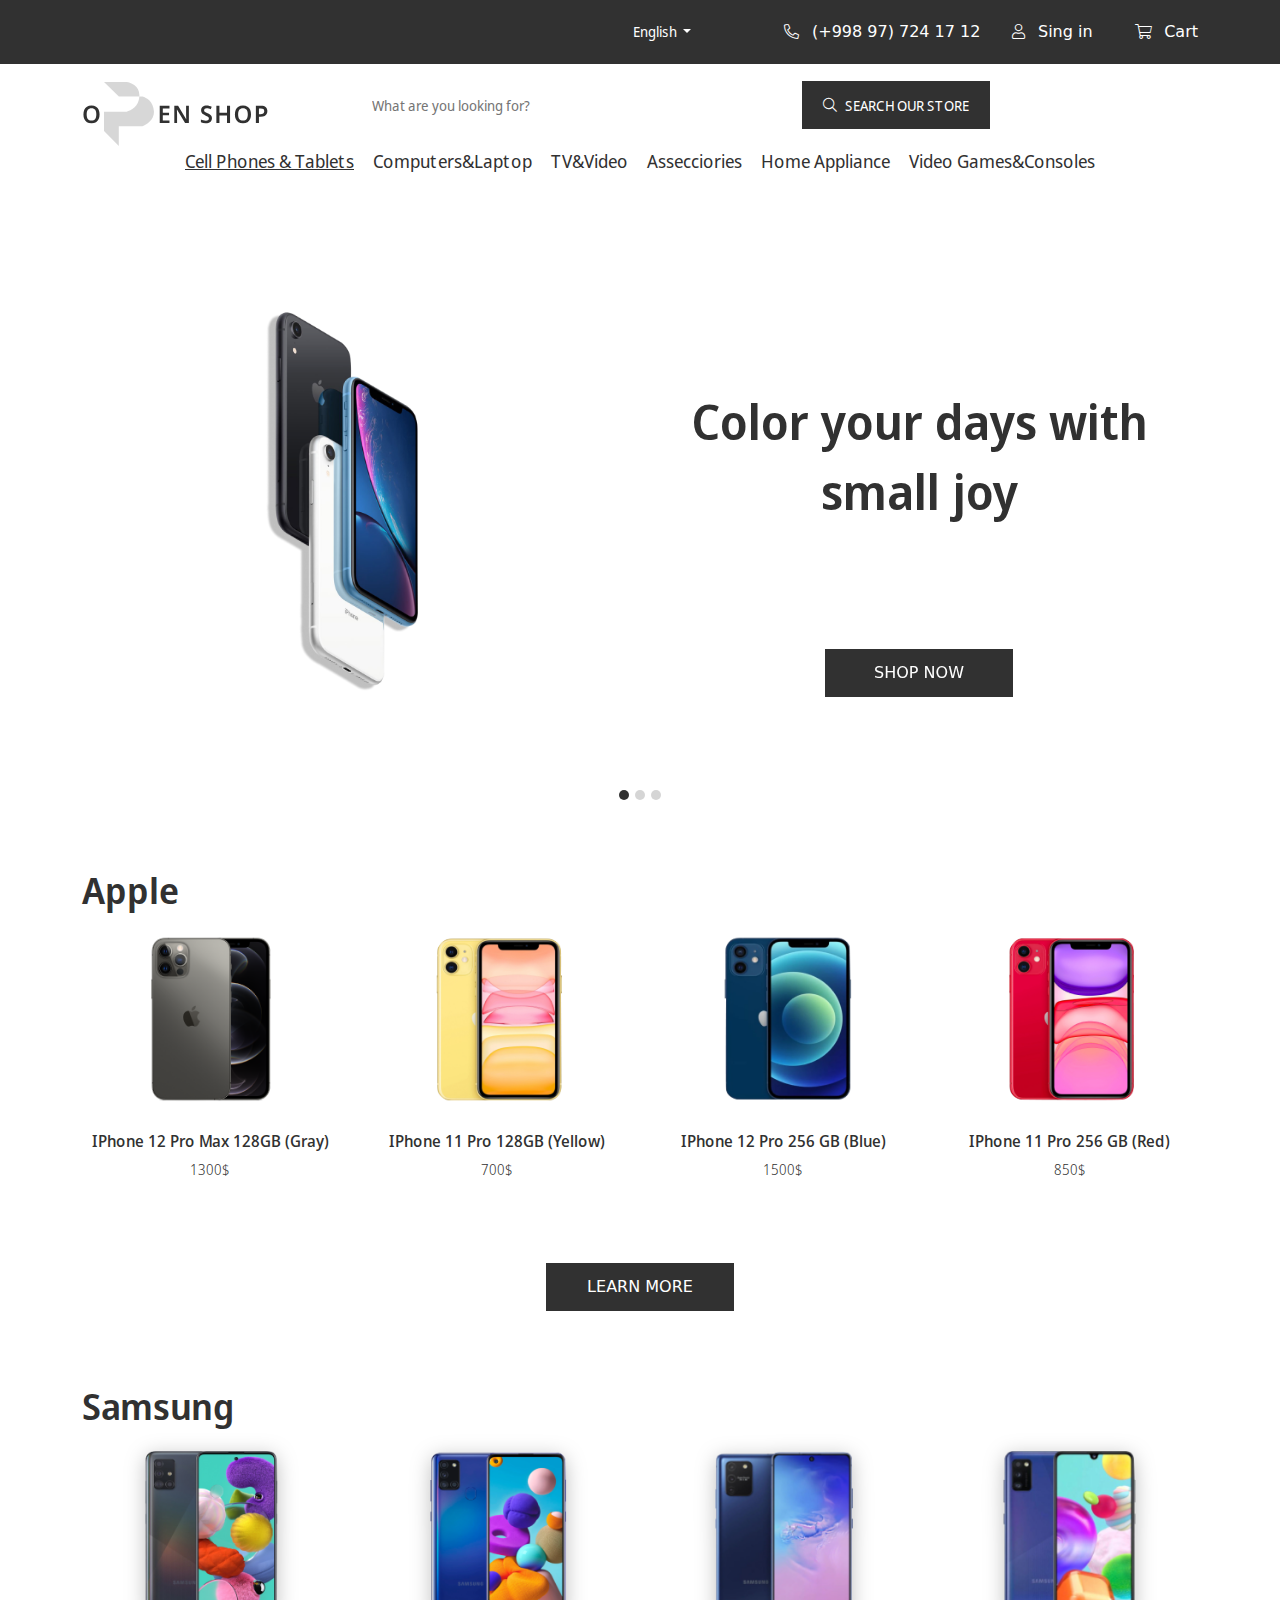
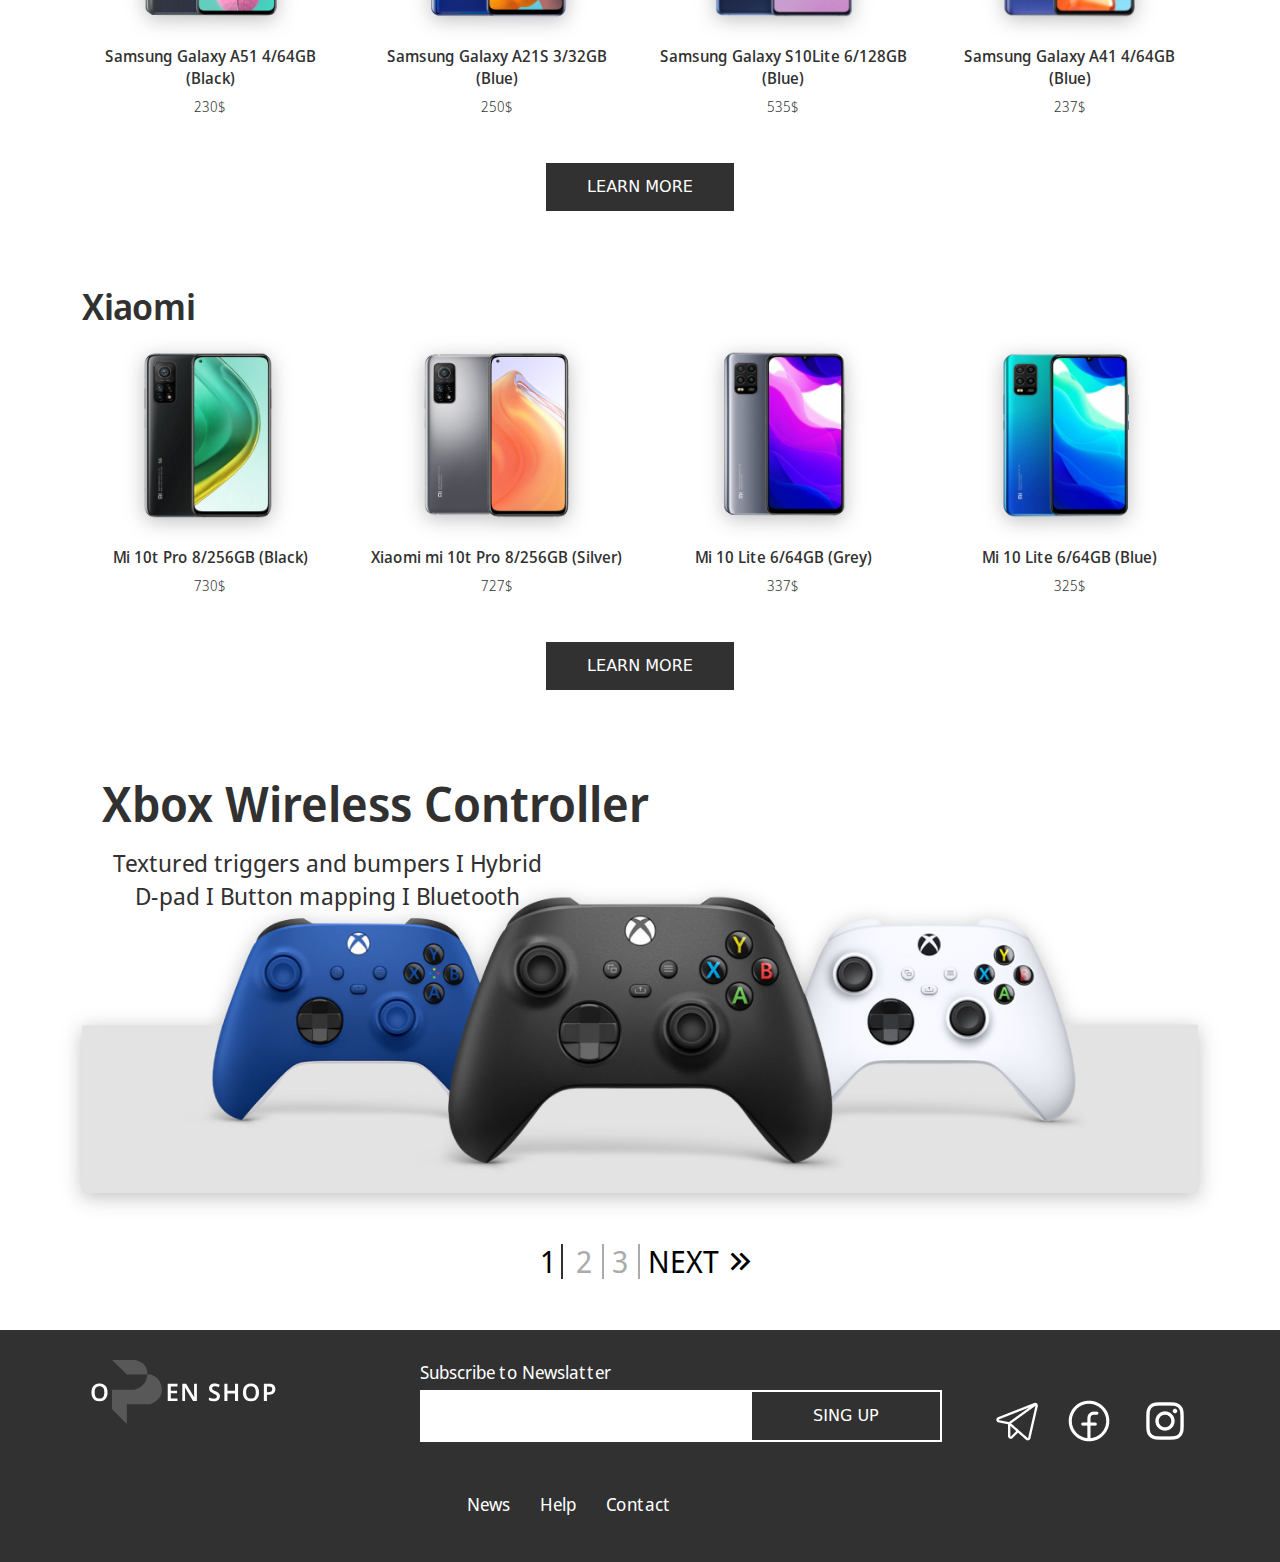
==== second.html @ 60df351f "OpenUz" ====
<!DOCTYPE html>
<html lang="en">
<head>
    <meta charset="UTF-8">
    <meta http-equiv="X-UA-Compatible" content="IE=edge">
    <meta name="viewport" content="width=device-width, initial-scale=1.0">
    <title>OpenShopUz</title>
    <link rel="stylesheet" href="style/bootstrap.min.css">
    <link rel="stylesheet" href="style/all.min.css">
    <link rel="stylesheet" href="style/fonts.css">
    <link rel="stylesheet" href="style/style.css">
    <link rel="icon" href="img/icon.png">
</head>
<body>
     <!-- menu -->
  <div class="menu">
    <div class="container">
     <div class="col-12 menu__content ">
      <div class="dropdown menu__drop d-flex flex-wrap justify-content-end ">
        <button class="btn  dropdown-toggle menu__drop" type="button" id="dropdownMenuButton" data-toggle="dropdown" aria-expanded="false">
          english
        </button>
        <ul class="dropdown-menu  " aria-labelledby="dropdownMenuButton">
          <li><a class="dropdown-item" href="#">english</a></li>
          <hr>
          <li><a class="dropdown-item" href="#">russian</a></li>
        </ul>
      </div>
      
     <div class="menu__info">
        <div class="menu__info-cards">
          <i class="fal fa-phone-alt menu__info-icon"></i>
         <a href="tel:+998977241712" class="menu__info-card">(+998 97) 724 17 12</a>
        </div>

        <div class="menu__info-cards">
          <i class="fal fa-user menu__info-icon"></i>
          <a href="#!" class="menu__info-card">Sing in</a>
        </div>

        <div class="menu__info-cards">
          <i class="fal fa-shopping-cart menu__info-icon"></i>
          <a href="#!" class="menu__info-card">Cart</a>
        </div>
     </div>
      
    </div>
    </div>
  </div>

  <!-- header -->
  <div class="header">
    <div class="container">
      <div class="header__info d-flex align-items-center">
      <div class="col-2">
        <div class="header__title">
            <a href="index.html"><svg class="header__img" width="187" height="64" viewBox="0 0 187 64" fill="none" xmlns="http://www.w3.org/2000/svg">
                <mask id="path-1-inside-1" fill="white">
                <path d="M22 48.9106V29.6585H44.6406C48.7674 28.7509 56.7738 24.483 57.3616 14.5691H36.8335L22 0H44.6406C48.8911 0.607046 57.3922 4.05854 57.3922 13.0081C57.4023 13.5433 57.3916 14.0636 57.3616 14.5691H60.515C64.5921 15.7832 71.2857 19.2 72 29.6585C72 38.1919 64.3318 42.4932 60.515 44.2276H36.8335V64L22 48.9106Z"/>
                </mask>
                <path d="M22 48.9106H-8C-8 56.7782 -4.90932 64.3309 0.606136 69.9416L22 48.9106ZM22 29.6585V-0.341463C5.43146 -0.341463 -8 13.09 -8 29.6585H22ZM44.6406 29.6585V59.6585C46.8076 59.6585 48.9683 59.4237 51.0847 58.9583L44.6406 29.6585ZM57.3922 13.0081H27.3922C27.3922 13.1968 27.394 13.3856 27.3975 13.5742L57.3922 13.0081ZM44.6406 0L48.8821 -29.6987C47.4771 -29.8993 46.0598 -30 44.6406 -30V0ZM22 0V-30C9.81702 -30 -1.15615 -22.6322 -5.76772 -11.3558C-10.3793 -0.0793258 -7.71338 12.8662 0.978395 21.4031L22 0ZM36.8335 14.5691L15.8119 35.9722C21.4217 41.482 28.9704 44.5691 36.8335 44.5691V14.5691ZM60.515 14.5691L69.0771 -14.1831C66.2984 -15.0106 63.4144 -15.4309 60.515 -15.4309V14.5691ZM72 29.6585H102C102 28.9766 101.977 28.2948 101.93 27.6144L72 29.6585ZM60.515 44.2276V74.2276C64.7965 74.2276 69.0283 73.3112 72.9262 71.54L60.515 44.2276ZM36.8335 44.2276V14.2276C20.265 14.2276 6.83349 27.6591 6.83349 44.2276H36.8335ZM36.8335 64L15.4396 85.031C23.9786 93.7173 36.9221 96.3784 48.1954 91.7652C59.4686 87.1521 66.8335 76.1806 66.8335 64H36.8335ZM52 48.9106V29.6585H-8V48.9106H52ZM22 59.6585H44.6406V-0.341463H22V59.6585ZM51.0847 58.9583C62.3965 56.4704 85.6174 44.8729 87.309 16.3449L27.4142 12.7933C27.6289 9.17268 29.5093 5.75363 31.852 3.56572C32.8477 2.6359 33.8213 2.0126 34.6695 1.5805C35.4583 1.17868 36.5856 0.713123 38.1965 0.358819L51.0847 58.9583ZM87.309 16.3448C87.3861 15.0453 87.4114 13.7438 87.3868 12.442L27.3975 13.5742C27.3932 13.3429 27.3971 13.0818 27.4142 12.7934L87.309 16.3448ZM87.3922 13.0081C87.3922 -2.50125 79.4636 -13.7723 70.9797 -20.3429C63.4163 -26.2005 55.0583 -28.8166 48.8821 -29.6987L40.3991 29.6987C38.4734 29.4236 36.4912 28.8368 34.241 27.0941C32.8855 26.0443 31.0852 24.2772 29.6276 21.5902C28.0922 18.7598 27.3922 15.7322 27.3922 13.0081H87.3922ZM44.6406 -30H22V30H44.6406V-30ZM0.978395 21.4031L15.8119 35.9722L57.8551 -6.83398L43.0216 -21.4031L0.978395 21.4031ZM36.8335 44.5691H57.3616V-15.4309H36.8335V44.5691ZM57.3616 44.5691H60.515V-15.4309H57.3616V44.5691ZM51.953 43.3213C51.1449 43.0807 48.6319 42.2306 46.1168 39.6701C44.7968 38.3263 43.7209 36.7487 42.9916 35.0813C42.2731 33.4386 42.1035 32.1967 42.0697 31.7027L101.93 27.6144C101.115 15.6759 96.5038 5.34437 88.9203 -2.37576C81.8605 -9.56281 73.9622 -12.7284 69.0771 -14.1831L51.953 43.3213ZM42 29.6585C42 27.1235 42.607 24.5906 43.6704 22.3637C44.675 20.2598 45.8655 18.8795 46.6339 18.1224C47.9101 16.865 48.7301 16.6308 48.1039 16.9153L72.9262 71.54C76.1168 70.0901 82.6792 66.838 88.7437 60.863C95.2562 54.4467 102 43.9619 102 29.6585H42ZM60.515 14.2276H36.8335V74.2276H60.515V14.2276ZM6.83349 44.2276V64H66.8335V44.2276H6.83349ZM58.2274 42.969L43.3939 27.8796L0.606136 69.9416L15.4396 85.031L58.2274 42.969Z" fill="#313131" mask="url(#path-1-inside-1)"/>
                <path d="M87.4737 41H77.7297V23.864H87.4737V26.432H80.8017V30.8H87.0417V33.368H80.8017V38.408H87.4737V41ZM106.88 41H103.064L94.9525 27.56H94.8565C94.9045 28.28 94.9445 29.056 94.9765 29.888C95.0245 30.704 95.0565 31.528 95.0725 32.36V41H92.3125V23.864H96.1045L104.192 37.208H104.264C104.232 36.568 104.2 35.832 104.168 35C104.136 34.168 104.112 33.36 104.096 32.576V23.864H106.88V41ZM129.938 36.32C129.938 37.84 129.386 39.04 128.282 39.92C127.178 40.8 125.65 41.24 123.698 41.24C121.81 41.24 120.21 40.92 118.898 40.28V37.4C119.618 37.72 120.41 38.016 121.274 38.288C122.138 38.544 123.018 38.672 123.914 38.672C124.938 38.672 125.69 38.472 126.17 38.072C126.65 37.672 126.89 37.144 126.89 36.488C126.89 35.768 126.586 35.2 125.978 34.784C125.37 34.368 124.482 33.912 123.314 33.416C122.61 33.112 121.938 32.752 121.298 32.336C120.658 31.92 120.13 31.392 119.714 30.752C119.298 30.112 119.09 29.296 119.09 28.304C119.09 26.832 119.602 25.688 120.626 24.872C121.666 24.04 123.05 23.624 124.778 23.624C125.69 23.624 126.538 23.72 127.322 23.912C128.122 24.104 128.922 24.376 129.722 24.728L128.738 27.2C128.018 26.896 127.33 26.656 126.674 26.48C126.034 26.304 125.37 26.216 124.682 26.216C123.85 26.216 123.218 26.408 122.786 26.792C122.354 27.16 122.138 27.64 122.138 28.232C122.138 28.712 122.258 29.112 122.498 29.432C122.738 29.752 123.106 30.048 123.602 30.32C124.114 30.592 124.77 30.904 125.57 31.256C126.482 31.656 127.266 32.072 127.922 32.504C128.578 32.936 129.074 33.456 129.41 34.064C129.762 34.672 129.938 35.424 129.938 36.32ZM148.053 41H144.981V33.392H137.445V41H134.373V23.864H137.445V30.776H144.981V23.864H148.053V41ZM169.026 32.408C169.026 34.184 168.73 35.736 168.138 37.064C167.562 38.376 166.674 39.4 165.474 40.136C164.274 40.872 162.77 41.24 160.962 41.24C159.138 41.24 157.626 40.872 156.426 40.136C155.242 39.4 154.354 38.368 153.762 37.04C153.186 35.712 152.898 34.16 152.898 32.384C152.898 30.624 153.186 29.088 153.762 27.776C154.354 26.448 155.242 25.424 156.426 24.704C157.626 23.968 159.146 23.6 160.986 23.6C162.794 23.6 164.29 23.968 165.474 24.704C166.674 25.424 167.562 26.448 168.138 27.776C168.73 29.088 169.026 30.632 169.026 32.408ZM156.138 32.408C156.138 34.344 156.522 35.864 157.29 36.968C158.058 38.072 159.282 38.624 160.962 38.624C162.658 38.624 163.882 38.072 164.634 36.968C165.402 35.864 165.786 34.344 165.786 32.408C165.786 30.472 165.41 28.952 164.658 27.848C163.906 26.744 162.682 26.192 160.986 26.192C159.306 26.192 158.074 26.744 157.29 27.848C156.522 28.952 156.138 30.472 156.138 32.408ZM178.987 23.864C181.211 23.864 182.827 24.328 183.835 25.256C184.859 26.184 185.371 27.464 185.371 29.096C185.371 30.072 185.163 30.992 184.747 31.856C184.331 32.704 183.627 33.392 182.635 33.92C181.659 34.432 180.331 34.688 178.651 34.688H176.947V41H173.875V23.864H178.987ZM178.795 26.408H176.947V32.144H178.339C179.587 32.144 180.547 31.92 181.219 31.472C181.907 31.008 182.251 30.256 182.251 29.216C182.251 28.272 181.971 27.568 181.411 27.104C180.851 26.64 179.979 26.408 178.795 26.408Z" fill="#313131"/>
                <path d="M17.5635 32.408C17.5635 34.184 17.2675 35.736 16.6755 37.064C16.0995 38.376 15.2115 39.4 14.0115 40.136C12.8115 40.872 11.3075 41.24 9.49953 41.24C7.67553 41.24 6.16353 40.872 4.96353 40.136C3.77953 39.4 2.89153 38.368 2.29953 37.04C1.72353 35.712 1.43553 34.16 1.43553 32.384C1.43553 30.624 1.72353 29.088 2.29953 27.776C2.89153 26.448 3.77953 25.424 4.96353 24.704C6.16353 23.968 7.68353 23.6 9.52353 23.6C11.3315 23.6 12.8275 23.968 14.0115 24.704C15.2115 25.424 16.0995 26.448 16.6755 27.776C17.2675 29.088 17.5635 30.632 17.5635 32.408ZM4.67553 32.408C4.67553 34.344 5.05953 35.864 5.82753 36.968C6.59553 38.072 7.81953 38.624 9.49953 38.624C11.1955 38.624 12.4195 38.072 13.1715 36.968C13.9395 35.864 14.3235 34.344 14.3235 32.408C14.3235 30.472 13.9475 28.952 13.1955 27.848C12.4435 26.744 11.2195 26.192 9.52353 26.192C7.84353 26.192 6.61153 26.744 5.82753 27.848C5.05953 28.952 4.67553 30.472 4.67553 32.408Z" fill="#313131"/>
            </svg></a>

        </div>
      </div>

      <div class="col-1"></div>

      <div class="header__info d-flex">
        <input class="header__input" type="text" placeholder="What are you looking for?">
        <button class="button header__btn"><i class="fal fa-search header__icon"></i> SEARCH OUR STORE</button>
      </div>
    </div>
    </div>
  </div>

  <!-- nav  -->
    <nav class="nav">
  <div class="container d-flex justify-content-center">
  <div class="col-10 btn-group d-flex flex-wrap align-items-center justify-content-sm-around">
    <button type="button" class="btn nav__btn btn-прозрачный nav-first" data-toggle="dropdown" aria-expanded="false">
      Cell Phones & Tablets
    </button>

    <ul class="dropdown-menu  text-decoration ">
      <li><a class="dropdown-item nav__item" href="#">Xiaomi</a></li>
      <li><a class="dropdown-item" href="#">Apple</a></li>
      <li><a class="dropdown-item" href="#">Samsung</a></li>
      <li><a class="dropdown-item" href="#">Huawei</a></li>
      <li><a class="dropdown-item" href="#">BQ</a></li>
      <li><a class="dropdown-item" href="#">Nokia</a></li>
      <li><a class="dropdown-item" href="#">Inoi</a></li>
      <li><a class="dropdown-item" href="#">Vivo</a></li>
    </ul>

    <button type="button" class="btn nav__btn btn-прозрачный " data-toggle="dropdown" aria-expanded="false">
      computers&laptop
    </button>
    <button type="button" class="btn nav__btn btn-прозрачный " data-toggle="dropdown" aria-expanded="false">
      TV&video
    </button>
    <button type="button" class="btn nav__btn btn-прозрачный " data-toggle="dropdown" aria-expanded="false">
      assecciories
    </button>
    <button type="button" class="btn nav__btn btn-прозрачный " data-toggle="dropdown" aria-expanded="false">
      home appliance
    </button>
    <button type="button" class="btn nav__btn btn-прозрачный " data-toggle="dropdown" aria-expanded="false">
      video games&consoles
    </button>
    </div>
</div>

    </nav> 

<!-- slider -->
<div class="container">
    <div id="carouselExampleIndicators" class="carousel slide" data-ride="carousel">
      <ol class="carousel-indicators">
        <li data-target="#carouselExampleIndicators" data-slide-to="0" class="active"></li>
        <li data-target="#carouselExampleIndicators" data-slide-to="1"></li>
        <li data-target="#carouselExampleIndicators" data-slide-to="2"></li>
      </ol>
      <div class="carousel-inner">
        <div class="carousel-item active">
          <div class="d-flex flex-wrap  justify-content-center align-items-center ">
            <div class="col-12 col-lg-6 ">
            <img src="img/Slider1.png" class="d-block w-100" alt="...">
            </div>
            <div class="col-12 col-lg-6 d-flex flex-wrap flex-md-column align-items-center justify-content-center">
              <div class="carousel__title">
                Color your days with small joy
              </div>
              <a href="third.html" class="button carousel__btn">SHOP NOW</a>
            </div>
          </div>
        </div>
        <div class="carousel-item">
          <div class="d-flex flex-wrap  justify-content-center align-items-center ">
            <div class="col-12 col-lg-6 ">
            <img src="img/Slider2.png" class="d-block w-100" alt="...">
            </div>
            <div class="col-12 col-lg-6 d-flex flex-wrap flex-md-column align-items-center justify-content-center">
              <div class="carousel__title">
                Color your days with small joy
              </div>
              <a href="third.html" class="button carousel__btn">SHOP NOW</a>
              
            </div>
          </div>
        </div>
        <div class="carousel-item">
          <div class="d-flex flex-wrap  justify-content-center align-items-center ">
            <div class="col-12 col-lg-6 ">
            <img src="img/Slider1.png" class="d-block w-100" alt="...">
            </div>
            <div class="col-12 col-lg-6 d-flex flex-wrap flex-md-column align-items-center justify-content-center">
              <div class="carousel__title">
                Color your days with small joy
              </div>
              <a href="third.html" class="button carousel__btn">SHOP NOW</a>
            </div>
          </div>
        </div>
        
      </div>
    </div>
</div>

<!-- apple -->
<div class="container">
  <h2 class="title title__name">Apple</h2>
  <div class="phone__grid">
    
    <div class="phone__info">
      <img class="phone__icon" src="img/heart.png" alt="">
      <img src="img/phone1.png" alt="" class="phone__img w-100">
      <div class="phone__doc">
      <h3 class="phone__title m-title">IPhone 12 Pro Max 128GB (Gray)</h3>
      <p class="phone__text m-text">1300$</p>
      <a href="#!" class="button buy__btn">BUY</a>
    </div>
    </div>

    <div class="phone__info">
      <img class="phone__icon" src="img/heart.png" alt="">
      <img src="img/phone2.png" alt="" class="phone__img w-100">
      <div class="phone__doc">
      <h3 class="phone__title m-title">IPhone 11 Pro 128GB (Yellow)</h3>
      <p class="phone__text m-text">700$</p>
      <a href="#!" class="button buy__btn">BUY</a>
    </div>
    </div>

    <div class="phone__info">
      <img class="phone__icon" src="img/heart.png" alt="">
      <img src="img/phone3.png" alt="" class="phone__img w-100">
      <div class="phone__doc">
      <h3 class="phone__title m-title">IPhone 12 Pro 256 GB (Blue)</h3>
      <p class="phone__text m-text">1500$</p>
      <a href="#!" class="button buy__btn">BUY</a>
    </div>
    </div>

    <div class="phone__info">
      <img class="phone__icon" src="img/heart.png" alt="">
      <img src="img/phone4.png" alt="" class="phone__img w-100">
      <div class="phone__doc">
      <h3 class="phone__title m-title">IPhone 11 Pro 256 GB (Red)</h3>
      <p class="phone__text m-text">850$</p>
      <a href="#!" class="button buy__btn">BUY</a>
    </div>
    </div>
    
    
      </div>
      <a href="third.html" class="button info__btn">LEARN MORE</a>
</div>

<!-- samsung  -->
<div class="container">
  <h2 class="title title__name">Samsung</h2>
  <div class="computer__grid">
    <div class="computer__info">
    <img src="img/samsung1.png" alt="" class="computer__img w-100">
      <div class="computer__doc">
      <h3 class="computer__title m-title">Samsung Galaxy A51 4/64GB (Black)</h3>
      <p class="computer__text m-text">230$</p>
    </div>
    </div>

    <div class="computer__info">
      <img src="img/samsung2.png" alt="" class="computer__img w-100">
        <div class="computer__doc">
        <h3 class="computer__title m-title">Samsung Galaxy A21S 3/32GB (Blue)</h3>
        <p class="computer__text m-text">250$</p>
      </div>
    </div>

    <div class="computer__info">
        <img src="img/samsung3.png" alt="" class="computer__img w-100">
          <div class="computer__doc">
          <h3 class="computer__title m-title">Samsung Galaxy S10Lite 6/128GB (Blue)</h3>
          <p class="computer__text m-text">535$</p>
        </div>
    </div>

    <div class="computer__info">
          <img src="img/samsung4.png" alt="" class="computer__img w-100">
            <div class="computer__doc">
            <h3 class="computer__title m-title">Samsung Galaxy A41 4/64GB (Blue)</h3>
            <p class="computer__text m-text">237$</p>
          </div>
    </div>

    
      </div>
      <a href="third.html" class="button info__btn">LEARN MORE</a>
</div>

<!-- xiaomi  -->
<div class="container">
  <h2 class="title title__name">Xiaomi</h2>
  <div class="computer__grid">
    <div class="computer__info">
    <img src="img/xiaomi1.png" alt="" class="computer__img w-100">
      <div class="computer__doc">
      <h3 class="computer__title m-title">Mi 10t Pro 8/256GB (Black)</h3>
      <p class="computer__text m-text">730$</p>
    </div>
    </div>

    <div class="computer__info">
      <img src="img/xiaomi2.png" alt="" class="computer__img w-100">
        <div class="computer__doc">
        <h3 class="computer__title m-title">
          Xiaomi mi 10t Pro 8/256GB (Silver)</h3>
        <p class="computer__text m-text">727$</p>
      </div>
    </div>

    <div class="computer__info">
        <img src="img/xiaomi3.png" alt="" class="computer__img w-100">
          <div class="computer__doc">
          <h3 class="computer__title m-title">Mi 10 Lite 6/64GB (Grey)</h3>
          <p class="computer__text m-text">337$</p>
        </div>
    </div>

    <div class="computer__info">
          <img src="img/xiaomi4.png" alt="" class="computer__img w-100">
            <div class="computer__doc">
            <h3 class="computer__title m-title">Mi 10 Lite 6/64GB (Blue)</h3>
            <p class="computer__text m-text">325$</p>
          </div>
    </div>

    
      </div>
      <a href="third.html" class="button info__btn">LEARN MORE</a>
</div>




<!-- xbox -->
<div class="container">
    <div class="xbox">
      <div class="xbox__info">
        <h2 class="xbox__title">Xbox Wireless Controller</h2>
        <p class="xbox__text">Textured triggers and bumpers I Hybrid D-pad I Button mapping I Bluetooth</p>
        <div class="xbox__btn">
          <a href="#!" class="button">ADD TO CART</a>
        </div>
      </div>
        <img src="img/xbox.png" alt="" class="xbox__img w-100">
      
    </div>
  </div>

  <!-- page -->
  <div class="container page">
    <div class="page__number">
      <div class="page-num">1</div>
      <div class="page-num">2</div>
      <div class="page-num">3</div>
      <div class="page-num">NEXT</div>
      <i class="far fa-angle-double-right page-line"></i>
    </div>
  </div>

<!-- footer -->
<footer class="footer">
  <div class="container">
    <div class="footer__comp d-flex justify-content-center">
    <div class="footer-logo">
      <svg class="footer__logo" width="187" height="64" viewBox="0 0 187 64" fill="none" xmlns="http://www.w3.org/2000/svg">
        <mask id="path-1-inside-1" fill="white">
        <path d="M22 48.9106V29.6585H44.6406C48.7674 28.7509 56.7738 24.483 57.3616 14.5691H36.8335L22 0H44.6406C48.8911 0.607046 57.3922 4.05854 57.3922 13.0081C57.4023 13.5433 57.3916 14.0636 57.3616 14.5691H60.515C64.5921 15.7832 71.2857 19.2 72 29.6585C72 38.1919 64.3318 42.4932 60.515 44.2276H36.8335V64L22 48.9106Z"/>
        </mask>
        <path d="M22 48.9106H-8C-8 56.7782 -4.90932 64.3309 0.606136 69.9416L22 48.9106ZM22 29.6585V-0.341463C5.43146 -0.341463 -8 13.09 -8 29.6585H22ZM44.6406 29.6585V59.6585C46.8076 59.6585 48.9683 59.4237 51.0847 58.9583L44.6406 29.6585ZM57.3922 13.0081H27.3922C27.3922 13.1968 27.394 13.3856 27.3975 13.5742L57.3922 13.0081ZM44.6406 0L48.8821 -29.6987C47.4771 -29.8993 46.0598 -30 44.6406 -30V0ZM22 0V-30C9.81702 -30 -1.15615 -22.6322 -5.76772 -11.3558C-10.3793 -0.0793258 -7.71338 12.8662 0.978395 21.4031L22 0ZM36.8335 14.5691L15.8119 35.9722C21.4217 41.482 28.9704 44.5691 36.8335 44.5691V14.5691ZM60.515 14.5691L69.0771 -14.1831C66.2984 -15.0106 63.4144 -15.4309 60.515 -15.4309V14.5691ZM72 29.6585H102C102 28.9766 101.977 28.2948 101.93 27.6144L72 29.6585ZM60.515 44.2276V74.2276C64.7965 74.2276 69.0283 73.3112 72.9262 71.54L60.515 44.2276ZM36.8335 44.2276V14.2276C20.265 14.2276 6.83349 27.6591 6.83349 44.2276H36.8335ZM36.8335 64L15.4396 85.031C23.9786 93.7173 36.9221 96.3784 48.1954 91.7652C59.4686 87.1521 66.8335 76.1806 66.8335 64H36.8335ZM52 48.9106V29.6585H-8V48.9106H52ZM22 59.6585H44.6406V-0.341463H22V59.6585ZM51.0847 58.9583C62.3965 56.4704 85.6174 44.8729 87.309 16.3449L27.4142 12.7933C27.6289 9.17268 29.5093 5.75363 31.852 3.56572C32.8477 2.6359 33.8213 2.0126 34.6695 1.5805C35.4583 1.17868 36.5856 0.713123 38.1965 0.358819L51.0847 58.9583ZM87.309 16.3448C87.3861 15.0453 87.4114 13.7438 87.3868 12.442L27.3975 13.5742C27.3932 13.3429 27.3971 13.0818 27.4142 12.7934L87.309 16.3448ZM87.3922 13.0081C87.3922 -2.50125 79.4636 -13.7723 70.9797 -20.3429C63.4163 -26.2005 55.0583 -28.8166 48.8821 -29.6987L40.3991 29.6987C38.4734 29.4236 36.4912 28.8368 34.241 27.0941C32.8855 26.0443 31.0852 24.2772 29.6276 21.5902C28.0922 18.7598 27.3922 15.7322 27.3922 13.0081H87.3922ZM44.6406 -30H22V30H44.6406V-30ZM0.978395 21.4031L15.8119 35.9722L57.8551 -6.83398L43.0216 -21.4031L0.978395 21.4031ZM36.8335 44.5691H57.3616V-15.4309H36.8335V44.5691ZM57.3616 44.5691H60.515V-15.4309H57.3616V44.5691ZM51.953 43.3213C51.1449 43.0807 48.6319 42.2306 46.1168 39.6701C44.7968 38.3263 43.7209 36.7487 42.9916 35.0813C42.2731 33.4386 42.1035 32.1967 42.0697 31.7027L101.93 27.6144C101.115 15.6759 96.5038 5.34437 88.9203 -2.37576C81.8605 -9.56281 73.9622 -12.7284 69.0771 -14.1831L51.953 43.3213ZM42 29.6585C42 27.1235 42.607 24.5906 43.6704 22.3637C44.675 20.2598 45.8655 18.8795 46.6339 18.1224C47.9101 16.865 48.7301 16.6308 48.1039 16.9153L72.9262 71.54C76.1168 70.0901 82.6792 66.838 88.7437 60.863C95.2562 54.4467 102 43.9619 102 29.6585H42ZM60.515 14.2276H36.8335V74.2276H60.515V14.2276ZM6.83349 44.2276V64H66.8335V44.2276H6.83349ZM58.2274 42.969L43.3939 27.8796L0.606136 69.9416L15.4396 85.031L58.2274 42.969Z" fill="#ffffff" mask="url(#path-1-inside-1)"/>
        <path d="M87.4737 41H77.7297V23.864H87.4737V26.432H80.8017V30.8H87.0417V33.368H80.8017V38.408H87.4737V41ZM106.88 41H103.064L94.9525 27.56H94.8565C94.9045 28.28 94.9445 29.056 94.9765 29.888C95.0245 30.704 95.0565 31.528 95.0725 32.36V41H92.3125V23.864H96.1045L104.192 37.208H104.264C104.232 36.568 104.2 35.832 104.168 35C104.136 34.168 104.112 33.36 104.096 32.576V23.864H106.88V41ZM129.938 36.32C129.938 37.84 129.386 39.04 128.282 39.92C127.178 40.8 125.65 41.24 123.698 41.24C121.81 41.24 120.21 40.92 118.898 40.28V37.4C119.618 37.72 120.41 38.016 121.274 38.288C122.138 38.544 123.018 38.672 123.914 38.672C124.938 38.672 125.69 38.472 126.17 38.072C126.65 37.672 126.89 37.144 126.89 36.488C126.89 35.768 126.586 35.2 125.978 34.784C125.37 34.368 124.482 33.912 123.314 33.416C122.61 33.112 121.938 32.752 121.298 32.336C120.658 31.92 120.13 31.392 119.714 30.752C119.298 30.112 119.09 29.296 119.09 28.304C119.09 26.832 119.602 25.688 120.626 24.872C121.666 24.04 123.05 23.624 124.778 23.624C125.69 23.624 126.538 23.72 127.322 23.912C128.122 24.104 128.922 24.376 129.722 24.728L128.738 27.2C128.018 26.896 127.33 26.656 126.674 26.48C126.034 26.304 125.37 26.216 124.682 26.216C123.85 26.216 123.218 26.408 122.786 26.792C122.354 27.16 122.138 27.64 122.138 28.232C122.138 28.712 122.258 29.112 122.498 29.432C122.738 29.752 123.106 30.048 123.602 30.32C124.114 30.592 124.77 30.904 125.57 31.256C126.482 31.656 127.266 32.072 127.922 32.504C128.578 32.936 129.074 33.456 129.41 34.064C129.762 34.672 129.938 35.424 129.938 36.32ZM148.053 41H144.981V33.392H137.445V41H134.373V23.864H137.445V30.776H144.981V23.864H148.053V41ZM169.026 32.408C169.026 34.184 168.73 35.736 168.138 37.064C167.562 38.376 166.674 39.4 165.474 40.136C164.274 40.872 162.77 41.24 160.962 41.24C159.138 41.24 157.626 40.872 156.426 40.136C155.242 39.4 154.354 38.368 153.762 37.04C153.186 35.712 152.898 34.16 152.898 32.384C152.898 30.624 153.186 29.088 153.762 27.776C154.354 26.448 155.242 25.424 156.426 24.704C157.626 23.968 159.146 23.6 160.986 23.6C162.794 23.6 164.29 23.968 165.474 24.704C166.674 25.424 167.562 26.448 168.138 27.776C168.73 29.088 169.026 30.632 169.026 32.408ZM156.138 32.408C156.138 34.344 156.522 35.864 157.29 36.968C158.058 38.072 159.282 38.624 160.962 38.624C162.658 38.624 163.882 38.072 164.634 36.968C165.402 35.864 165.786 34.344 165.786 32.408C165.786 30.472 165.41 28.952 164.658 27.848C163.906 26.744 162.682 26.192 160.986 26.192C159.306 26.192 158.074 26.744 157.29 27.848C156.522 28.952 156.138 30.472 156.138 32.408ZM178.987 23.864C181.211 23.864 182.827 24.328 183.835 25.256C184.859 26.184 185.371 27.464 185.371 29.096C185.371 30.072 185.163 30.992 184.747 31.856C184.331 32.704 183.627 33.392 182.635 33.92C181.659 34.432 180.331 34.688 178.651 34.688H176.947V41H173.875V23.864H178.987ZM178.795 26.408H176.947V32.144H178.339C179.587 32.144 180.547 31.92 181.219 31.472C181.907 31.008 182.251 30.256 182.251 29.216C182.251 28.272 181.971 27.568 181.411 27.104C180.851 26.64 179.979 26.408 178.795 26.408Z" fill="#ffffff"/>
        <path d="M17.5635 32.408C17.5635 34.184 17.2675 35.736 16.6755 37.064C16.0995 38.376 15.2115 39.4 14.0115 40.136C12.8115 40.872 11.3075 41.24 9.49953 41.24C7.67553 41.24 6.16353 40.872 4.96353 40.136C3.77953 39.4 2.89153 38.368 2.29953 37.04C1.72353 35.712 1.43553 34.16 1.43553 32.384C1.43553 30.624 1.72353 29.088 2.29953 27.776C2.89153 26.448 3.77953 25.424 4.96353 24.704C6.16353 23.968 7.68353 23.6 9.52353 23.6C11.3315 23.6 12.8275 23.968 14.0115 24.704C15.2115 25.424 16.0995 26.448 16.6755 27.776C17.2675 29.088 17.5635 30.632 17.5635 32.408ZM4.67553 32.408C4.67553 34.344 5.05953 35.864 5.82753 36.968C6.59553 38.072 7.81953 38.624 9.49953 38.624C11.1955 38.624 12.4195 38.072 13.1715 36.968C13.9395 35.864 14.3235 34.344 14.3235 32.408C14.3235 30.472 13.9475 28.952 13.1955 27.848C12.4435 26.744 11.2195 26.192 9.52353 26.192C7.84353 26.192 6.61153 26.744 5.82753 27.848C5.05953 28.952 4.67553 30.472 4.67553 32.408Z" fill="#ffffff"/>
        </svg>
        
    </div>
  <div class="footer__content">
    <p class="footer__text">Subscribe to Newslatter</p>
    <div class="footer__mas d-flex">
    <input class="footer__input" type="text" placeholder="">
    <div class="footer-btn"><button class="button footer__btn">SING UP</button></div>
    </div>
    <div class="footer__info">
      <ul class="footer__menu d-flex ">
        <li class="footer__menu-link">News</li>
        <li class="footer__menu-link">Help</li>
        <li class="footer__menu-link">Contact</li>
      </ul>
    </div>
  </div>
  <div class="footer__adv ">
    <img src="img/tg.png" alt="" class="footer__img">
    <img src="img/facebook.png" alt="" class="footer__img">
    <img src="img/insta.png" alt="" class="footer__img">
  </div>
  </div>
  </div>
  
</footer>

<script src="js/popper.js"></script>
<script src="js/bootstrap.min.js"></script>
</body>
</html>
---- style/fonts.css ----
@font-face{
    src: url(../fonts/NotoSansDisplay-Bold.ttf);
    font-family: 'NS700';
}

@font-face{
    src: url(../fonts/NotoSansDisplay-SemiBold.ttf);
    font-family: 'NS600';
}

@font-face{
    src: url(../fonts/NotoSansDisplay-Medium.ttf);
    font-family: 'NS500';
}

@font-face{
    src: url(../fonts/NotoSansDisplay-Regular.ttf);
    font-family: 'NS400';
}
@font-face{
    src: url(../fonts/NotoSansDisplay-Light.ttf);
    font-family: 'NS300';
}
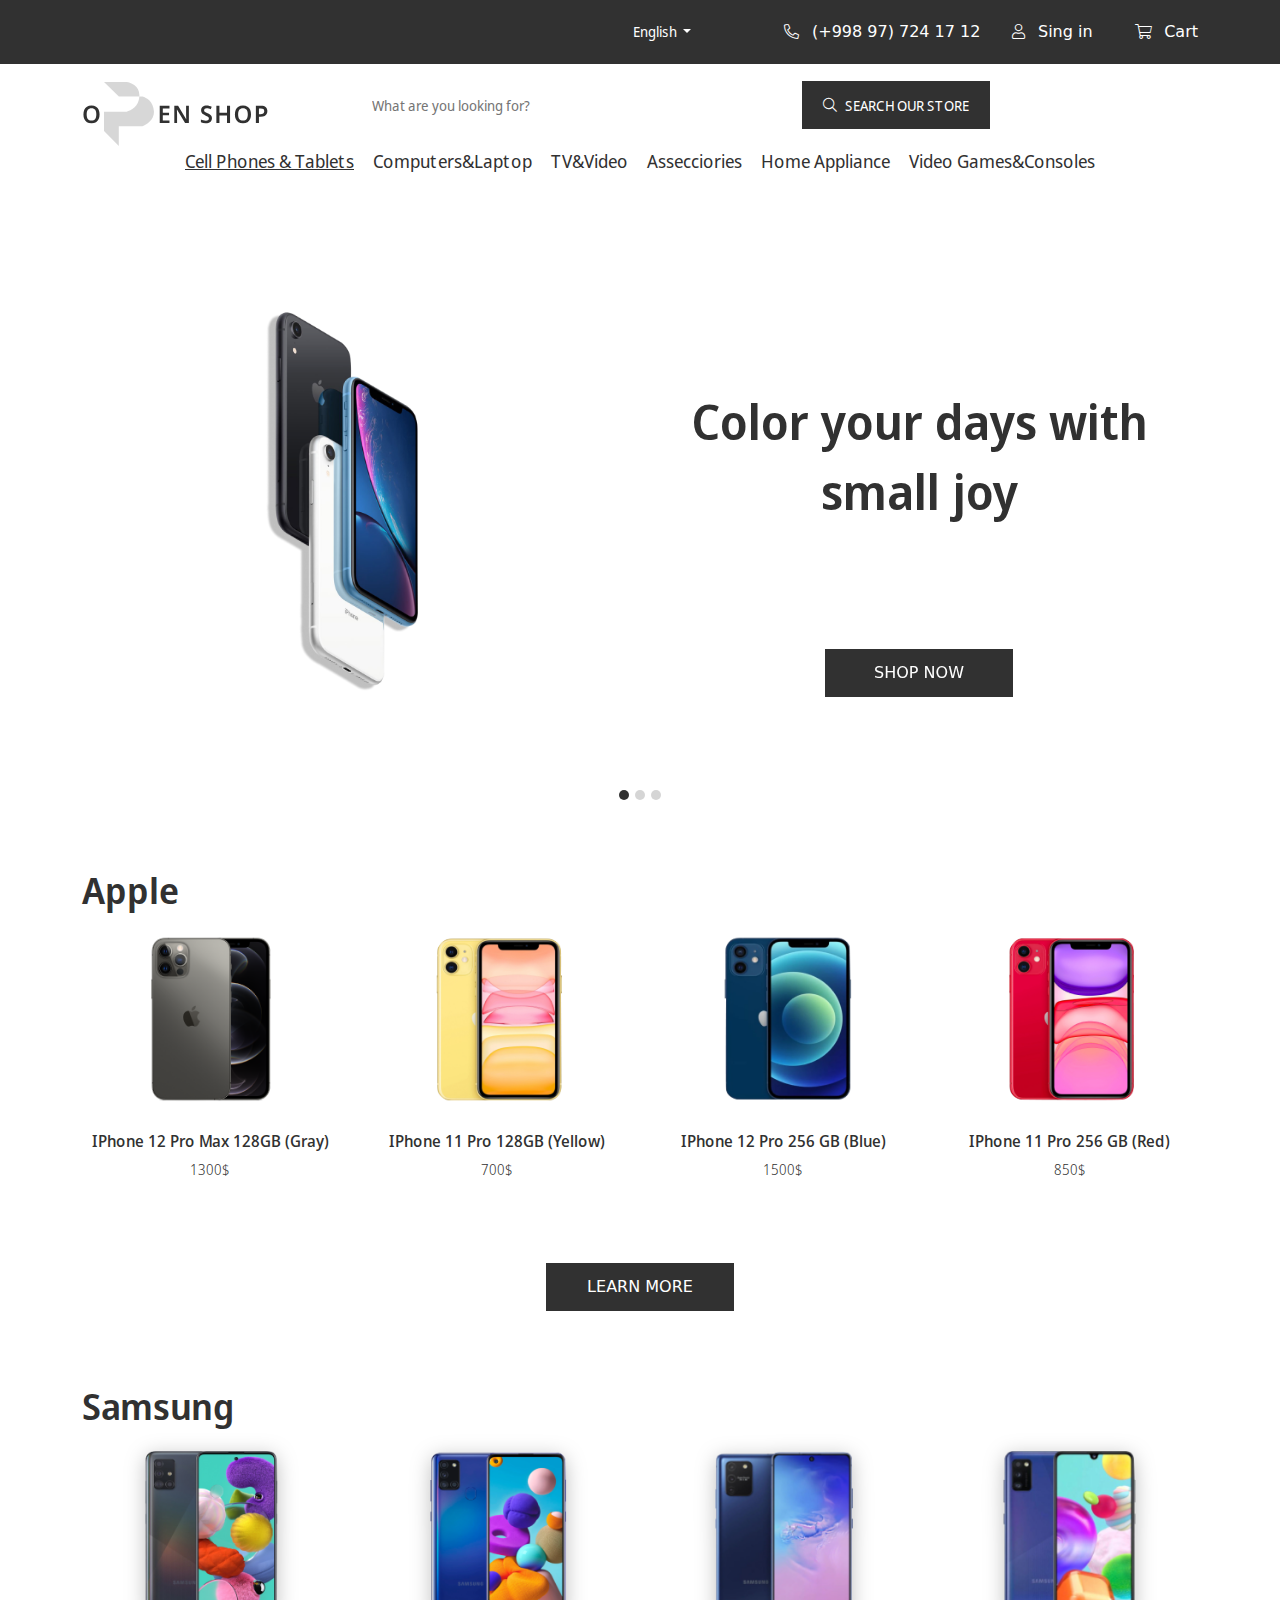
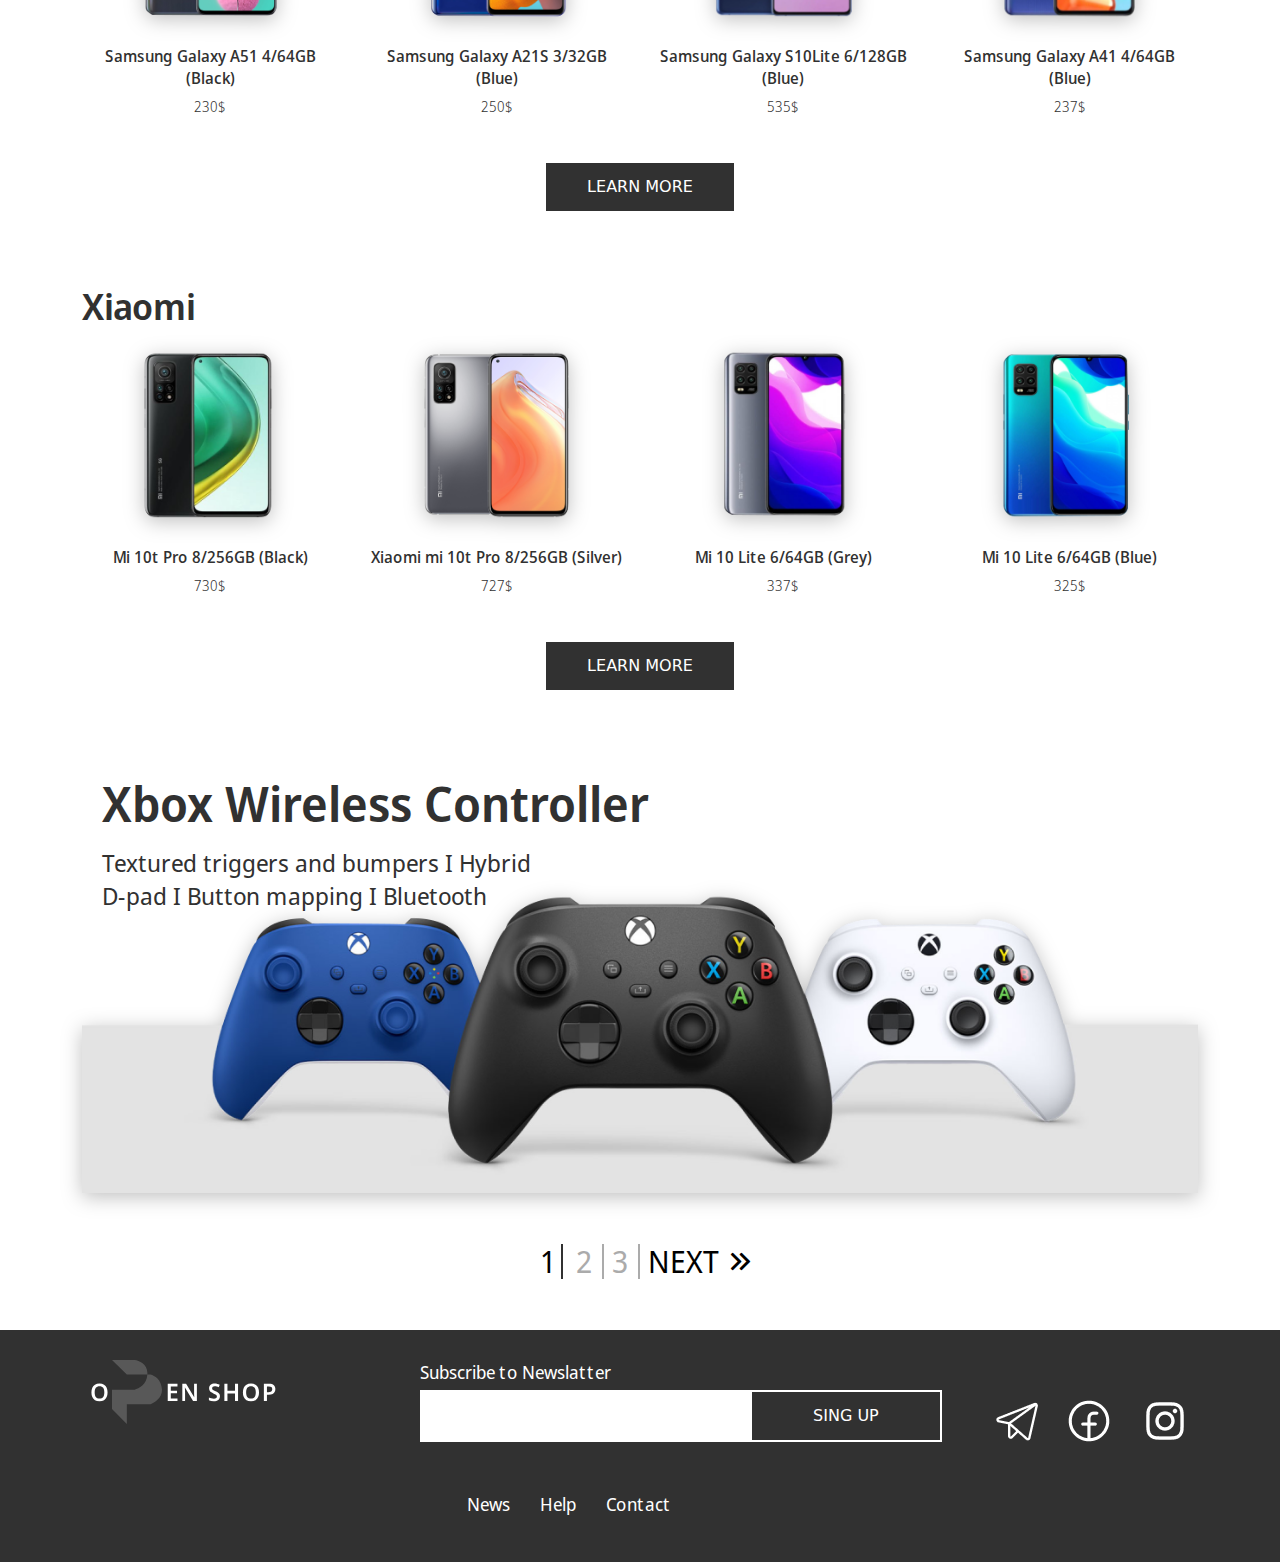
==== commit 9371dd33: "openshopuz" ====
--- a/second.html
+++ b/second.html
@@ -306,19 +306,20 @@
 
 
 <!-- xbox -->
+<div class="all-xbox">
 <div class="container">
     <div class="xbox">
       <div class="xbox__info">
         <h2 class="xbox__title">Xbox Wireless Controller</h2>
         <p class="xbox__text">Textured triggers and bumpers I Hybrid D-pad I Button mapping I Bluetooth</p>
-        <div class="xbox__btn">
-          <a href="#!" class="button">ADD TO CART</a>
-        </div>
-      </div>
-        <img src="img/xbox.png" alt="" class="xbox__img w-100">
+        
       
-    </div>
-  </div>
+      </div>
+      <img src="img/xbox.png" alt="" class="xbox__img w-100">
+    </div>
+  </div>
+      
+</div>
 
   <!-- page -->
   <div class="container page">
--- a/style/style.css
+++ b/style/style.css
@@ -569,12 +569,13 @@
 }
 .xbox__info{
    position: absolute;
-   text-align: center;
+   
 }
 .xbox__img{
     display: block;
     max-width: 100%;
     filter: drop-shadow(0px 4px 10px rgba(0, 0, 0, 0.25));
+    position: relative;
    
     
 }
@@ -594,10 +595,7 @@
     margin-left: 20px;
     color: var(--theme-text);
 }
-.xbox__btn{
-    margin: 293px 0 20px 20px;
-    
-}
+
 
 /* page */
 .page{
@@ -775,11 +773,7 @@
 
 
 
-@media(max-width: 1400px){
-.xbox__btn{
-    margin: 225px 0 20px 20px;
-    }
-}
+
 @media(max-width: 1200px){
     .info__grid{
         grid-template-columns: repeat(2, 1fr);
@@ -818,13 +812,15 @@
     .footer__img:nth-of-type(2){
         margin: 25px 0;
     }
-    .xbox__btn{
-        margin: 0;
+    .xbox__title{
+        line-height: 50px;
+        font-size: 35px;
     }
     .xbox__text{
         background: #ffffff;
         border-radius: 10px;
-        text-align: center;
+        line-height: 25px;
+        font-size: 20px;
     }
     .xbox__info{
         display: flex;
@@ -886,9 +882,12 @@
     .iphone__btn{
         justify-content: center;
     }
-    .qwas{
+    .plays__flex{
         flex-direction: column;
         align-items: center;
+    }
+    .xbox__text{
+        display: none;
     }
 
 }
@@ -944,20 +943,13 @@
     .footer-btn{
         max-width: 100%;
     }
-    .xbox{
-        margin-bottom: 75px;
-    }
+    
     .xbox__title{
-        /* font-size: 45px; */
-        color: orange;
-        margin-bottom: 70px;
-    }
-    .xbox__text{
-        display: none;
-    }
-    .xbox__img{
-        ;
-    }
+        margin-top: 0;
+        padding-bottom: 120px;
+    
+    }
+    
 }
 
 @media(max-width: 570px){
@@ -1046,9 +1038,6 @@
     .title__name{
         font-size: 25px;
         
-    }
-    .xbox{
-        margin-bottom: 150px;
     }
     .xbox__title{
         font-size: 45px;
@@ -1073,9 +1062,6 @@
         margin-left: 0;
         margin-right: 15px;} 
  
-    .xbox{
-        margin-bottom: 250px;
-    }
     .xbox__title{
         font-size: 25px;
     }
